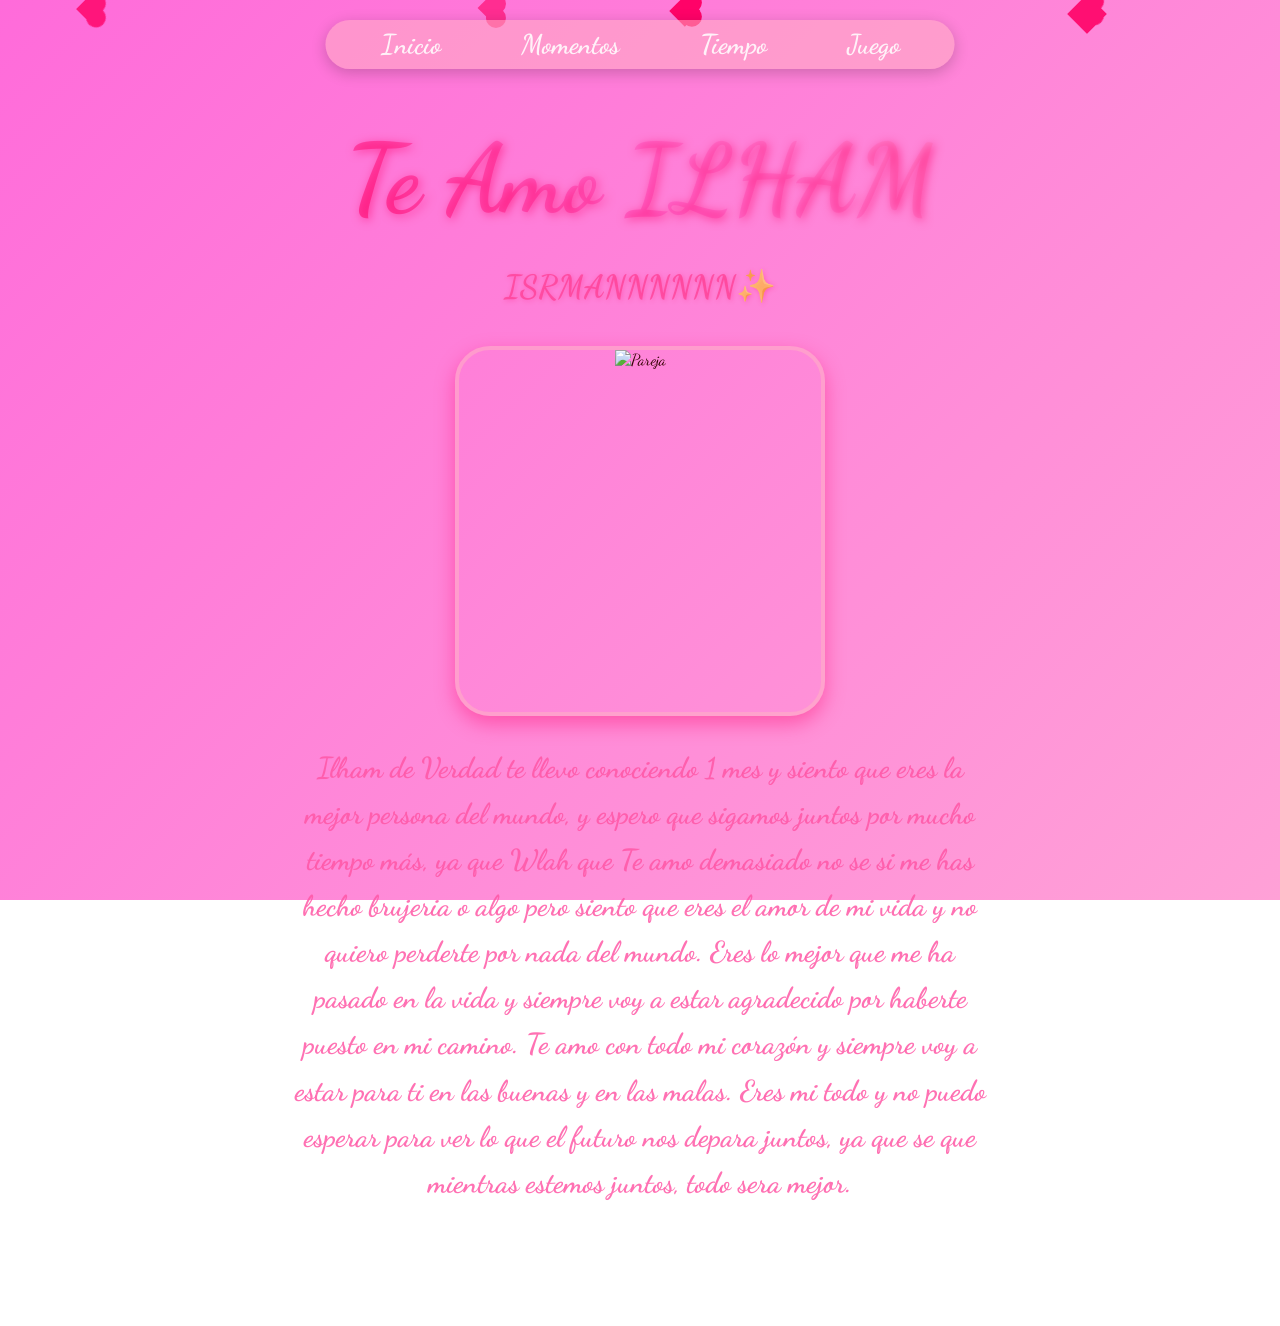
==== index.html @ 4519eac6 "Add files via upload" ====
<!DOCTYPE html>
<html lang="es">
<head>
<meta charset="UTF-8">
<meta name="viewport" content="width=device-width, initial-scale=1.0">
<title>Inicio - Amor / San Valentín</title>
<link href="https://fonts.googleapis.com/css2?family=Dancing+Script:wght@400;700&display=swap" rel="stylesheet">
<link rel="stylesheet" href="style.css">
</head>
<body>

<div class="background-gradient"></div>
<div id="hearts-container"></div>

<nav>
  <ul>
    <li><a href="index.html">Inicio</a></li>
    <li><a href="momentos.html">Momentos</a></li>
    <li><a href="tiempo.html">Tiempo</a></li>
    <li><a href="juego.html">Juego</a></li>
  </ul>
</nav>

<main class="page">
  <h1>Te Amo ILHAM</h1>
  
  <div id="dailyMessage" class="daily-message"></div>

  <div class="image-central animated-frame">
    <img src="/img/5771772332102847890.jpg" alt="Pareja">
  </div>

 
  <p>
    Ilham de Verdad te llevo conociendo 1 mes y siento que eres la mejor persona del mundo, y espero que sigamos juntos por mucho tiempo más, ya que Wlah que Te amo demasiado
    no se si me has hecho brujeria o algo pero siento que eres el amor de mi vida y no quiero perderte por nada del mundo. Eres lo mejor que me ha pasado en la vida y siempre voy a estar agradecido por haberte puesto en mi camino.
    Te amo con todo mi corazón y siempre voy a estar para ti en las buenas y en las malas. Eres mi todo y no puedo esperar para ver lo que el futuro nos depara juntos, ya que se que mientras estemos juntos, todo sera mejor.
  </p>
</main>

<script src="script.js"></script>
</body>
</html>
---- style.css ----
/* ===== RESET ===== */
* {
  margin: 0;
  padding: 0;
  box-sizing: border-box;
}

body {
  font-family: 'Dancing Script', cursive;
  overflow-x: hidden;
  color: #330000;
}

/* ===== FONDO ===== */
.background-gradient {
  position: fixed;
  inset: 0;
  background: linear-gradient(135deg, #ff6bda, #ffb3d6, #ff99cc, #ff6699);
  background-size: 400% 400%;
  animation: gradientMove 6s ease infinite;
  z-index: -2;
}

@keyframes gradientMove {
  0% { background-position: 0% 50%; }
  50% { background-position: 100% 50%; }
  100% { background-position: 0% 50%; }
}

/* ===== NAV ===== */
nav {
  position: fixed;
  top: 20px;
  left: 50%;
  transform: translateX(-50%);
  z-index: 1000;
  display: flex;
  justify-content: center;
  align-items: center;
  padding: 8px 40px; /* menos altura vertical */
  background: rgba(255, 182, 193, 0.5);
  border-radius: 30px;
  box-shadow: 0 4px 15px rgba(0, 0, 0, 0.2);
}

nav ul {
  display: flex;
  gap: 50px;
  list-style: none;
}

nav a {
  color: rgba(255, 255, 255, 0.87);
  font-weight: 700;
  font-size: 1.7em;
  text-decoration: none;
  padding: 8px 15px;
  border-radius: 15px;
  transition: 0.3s;
}

nav a:hover {
  background: rgba(255,255,255,0.2);
  transform: scale(1.15);
}

/* ===== CUPIDO ===== */
.cupido-container {
  position: fixed;
  top: 90px;
  left: 50%;
  transform: translateX(-50%);
  z-index: 900;
}

.cupido {
  width: 50px;
  animation: swing 2s ease-in-out infinite alternate;
}

@keyframes swing {
  0% { transform: rotate(-20deg); }
  100% { transform: rotate(20deg); }
}

/* ===== PAGINAS ===== */
.page {
  padding: 200px 20px;
  text-align: center;
  position: relative;
  z-index: 1;
}

.page {
  padding: 120px 20px; /* menos espacio arriba */
  text-align: center;
  position: relative;
  z-index: 1;
}

/* ===== MARCOS CUADRADOS FIJOS ===== */
.animated-frame {
  display: inline-block;
  width: 370px;
  height: 370px;
  border-radius: 35px;
  overflow: hidden;
  border: 4px solid rgba(255,182,193,0.5);
  box-shadow: 0 8px 20px rgba(255,0,102,0.4);
  animation: frameGlow 2s ease-in-out infinite alternate;
}

@keyframes frameGlow {
  0% { box-shadow: 0 10px 20px rgba(255,0,102,0.3); }
  100% { box-shadow: 0 12px 70px rgba(255,0,102,0.7); }
}

.animated-frame img {
  width: 100%;
  height: 100%;
  object-fit: cover;
}

/* ===== INICIO ===== */
.image-central {
  margin-top: 30px;
}

/* ===== MOMENTOS ===== */
.moment {
  display: flex;
  flex-wrap: wrap;
  align-items: center;
  justify-content: center;
  gap: 30px;
  margin-top: 50px;
}

.moment-image {
  width: 300px;
  height: 300px;
}

.moment-image img {
  width: 100%;
  height: 100%;
  object-fit: cover;
  border-radius: 15px;
}

.text-frame {
  max-width: 500px;
  padding: 20px;
  font-size: 1.2em;
  text-align: left;
  border-radius: 15px;
  border: 2px solid rgba(255,182,193,0.3);
  background: rgba(255,255,255,0.05);
}

/* ===== TIEMPO ===== */
.tiempo-page {
  min-height: 100vh;
  padding: 140px 20px 40px;
  display: flex;
  flex-direction: column;
  align-items: center;
  gap: 40px;
}

.clock-bg {
  width: 600px;
  height: 600px;
  border-radius: 50%;
  background: radial-gradient(circle, rgba(255,182,193,0.3), rgba(255,0,102,0.1));
  border: 5px solid rgba(255,182,193,0.7);
  box-shadow: 0 0 30px rgba(255,182,193,0.5);
  display: flex;
  justify-content: center;
  align-items: center;
  position: relative;
}

.clock-face {
  position: relative;
  width: 100%;
  height: 100%;
}

/* ===== NÚMEROS ROMANOS AJUSTADOS ===== */
.hour-mark {
  position: absolute;
  top: 50%;
  left: 50%;
  font-size: 2em;
  color: #ff0066;
  transform-origin: center center;
}

/* Usamos circunferencia de 250px y compensamos visualmente con translateX */
.hour-mark:nth-child(1)  { transform: rotate(-7deg) translateY(-270px) translateX(0) rotate(7deg); }   /* XII */
.hour-mark:nth-child(2)  { transform: rotate(30deg) translateY(-250px) translateX(0) rotate(-30deg); } 
.hour-mark:nth-child(3)  { transform: rotate(60deg) translateY(-250px) translateX(0) rotate(-60deg); } 
.hour-mark:nth-child(4)  { transform: rotate(90deg) translateY(-230px) translateX(0) rotate(-90deg); } 
.hour-mark:nth-child(5)  { transform: rotate(120deg) translateY(-235px) translateX(0) rotate(-120deg); } 
.hour-mark:nth-child(6)  { transform: rotate(150deg) translateY(-235px) translateX(0) rotate(-150deg); } 
.hour-mark:nth-child(7)  { transform: rotate(183deg) translateY(-240px) translateX(0) rotate(-184deg); } 
.hour-mark:nth-child(8)  { transform: rotate(217deg) translateY(-255px) translateX(0) rotate(-216deg); } 
.hour-mark:nth-child(9)  { transform: rotate(249deg) translateY(-269px) translateX(0) rotate(-250deg); } 
.hour-mark:nth-child(10) { transform: rotate(275deg) translateY(-273px) translateX(0) rotate(-277deg); } 
.hour-mark:nth-child(11) { transform: rotate(300deg) translateY(-283px) translateX(0) rotate(-300deg); } 
.hour-mark:nth-child(12) { transform: rotate(324deg) translateY(-279px) translateX(0) rotate(-330deg); } 

.clock-hand {
  position: absolute;
  width: 8px;
  height: 250px;
  background: #ff0066;
  top: 50%;
  left: 50%;
  transform-origin: bottom center;
  transform: translate(-50%, -100%) rotate(0deg);
  border-radius: 3px;
}

.days-count {
  font-size: 1.6em;
  color:#ff5d93 ;
  font-weight: 1100;
  font-size: 40px;
}

/* ===== CORAZONES ===== */
#hearts-container {
  position: fixed;
  inset: 0;
  pointer-events: none;
  z-index: 500;
}

.heart {
  position: absolute;
  width: 20px;              /* tamaño del corazón */
  height: 20px;
  background: #ff0066;
  transform: rotate(45deg);
  animation: fall linear infinite;
}

.heart::before,
.heart::after {
  content: '';
  position: absolute;
  width: 20px;               /* mismo tamaño que el div principal */
  height: 20px;
  background: #ff0066;
  border-radius: 50%;        /* forma redonda perfecta */
}

.heart::before {
  top: -10px;                /* la mitad del tamaño */
  left: 0;
}

.heart::after {
  left: 10px;                /* la mitad del tamaño */
  top: 0;
}

/* animación */
@keyframes fall {
  0% { transform: translateY(-50px) rotate(45deg); opacity: 1; }
  100% { transform: translateY(110vh) rotate(45deg); opacity: 0; }
}

/* ===== RESPONSIVE ===== */
@media (max-width:768px) {
  .moment { flex-direction: column; }
  .clock-bg {
  width: 50vw;   /* ancho relativo a la pantalla */
  height: 50vw;  /* mantiene el círculo */
  max-width: 600px; /* no crece demasiado en pantallas grandes */
  max-height: 600px;
  min-width: 250px; /* no se haga demasiado pequeño */
  min-height: 250px;
  border-radius: 50%;
  background: radial-gradient(circle, rgba(255,182,193,0.3), rgba(255,0,102,0.1));
  border: 5px solid rgba(255,182,193,0.7);
  box-shadow: 0 0 30px rgba(255,182,193,0.5);
  display: flex;
  justify-content: center;
  align-items: center;
  position: relative;
}
  .clock-hand { height: 180px; }
}

.page h1 {
  font-size: 6em; /* más grande */
  background: linear-gradient(45deg, #ff0066, #ff66cc, #ff99cc);
  -webkit-background-clip: text;
  -webkit-text-fill-color: transparent;
  text-shadow: 2px 2px 10px rgba(255, 0, 102, 0.5);
  animation: heartbeat 2s ease-in-out infinite;
  margin-bottom: 30px;
  margin-top: 2px;
}

@keyframes heartbeat {
  0%, 0.3% { transform: scale(1); }
  30% { transform: scale(1.05); }
}

/* Texto principal de la página de inicio */
.page p {
  font-family: 'Dancing Script', cursive; /* fuente bonita y romántica */
  font-size: 1.8em;                       /* un tamaño agradable */
  color: #ff55a4d5;                          /* color rosado romántico */
  text-align: center;                      /* centrado */
  line-height: 1.6em;                      /* separación de líneas cómoda */
  max-width: 700px;                        /* que no ocupe toda la pantalla */
  margin: 25px auto 0 auto;               /* centrado horizontal con margen superior */
  font-weight: 900;
}


.daily-message {
  font-family: 'Dancing Script', cursive;
  font-size: 2em;
  color: #ff33889f;
  font-weight: 700;
  text-align: center;
  text-shadow: 1px 1px 5px rgba(255,0,102,0.3);
  margin: 10px 0; /* espacio arriba y abajo */
}

#musicBtn {
  background: linear-gradient(135deg, #ff6699, #ff3366);
  color: white;
  font-family: 'Dancing Script', cursive;
  font-size: 1.5em;
  font-weight: 700;
  padding: 10px 25px;
  border: none;
  border-radius: 25px;
  box-shadow: 0 5px 15px rgba(255, 51, 102, 0.4);
  cursor: pointer;
  transition: all 0.3s ease;
  text-shadow: 1px 1px 5px rgba(255, 102, 153, 0.4);
}

#musicBtn:hover {
  transform: scale(1.1);
  box-shadow: 0 8px 20px rgba(255, 51, 102, 0.6);
  background: linear-gradient(135deg, #ff3366, #ff6699);
}

#musicBtn:active {
  transform: scale(0.95);
  box-shadow: 0 4px 10px rgba(255, 51, 102, 0.4);
}

@media (max-width: 768px) {

  /* Navbar */
  nav {
    padding: 10px 20px;
    top: 10px;
  }

  nav ul {
    gap: 20px;
  }

  nav ul li a {
    font-size: 1.1em;
    padding: 6px 10px;
  }

  /* Página */
  .page {
    padding-top: 160px;
  }

  h1 {
    font-size: 2.4em;
  }

  p {
    font-size: 1.2em;
  }

  /* Mensaje diario */
  .daily-message {
    font-size: 1.6em;
    padding: 0 10px;
  }

  /* Botón música */
  #musicBtn {
    font-size: 1em;
    padding: 10px 22px;
  }

  /* Momentos */
  .moment {
    flex-direction: column;
    text-align: center;
  }

  .moment-text {
    max-width: 90%;
    font-size: 1.1em;
  }

  /* Reloj */
  .clock-bg {
    width: 320px;
    height: 320px;
  }

  .clock-hand {
    height: 140px;
  }

  .days-count {
    font-size: 2em;
  }
}

.clock-hand {
  width: 2% ; /* proporcional al reloj */
  height: 45%; /* 45% del alto del círculo */
  background: #ff0066;
  top: 50%;
  left: 50%;
  transform-origin: bottom center;
  transform: translate(-50%, -100%) rotate(0deg);
  border-radius: 3px;
  position: absolute;
}
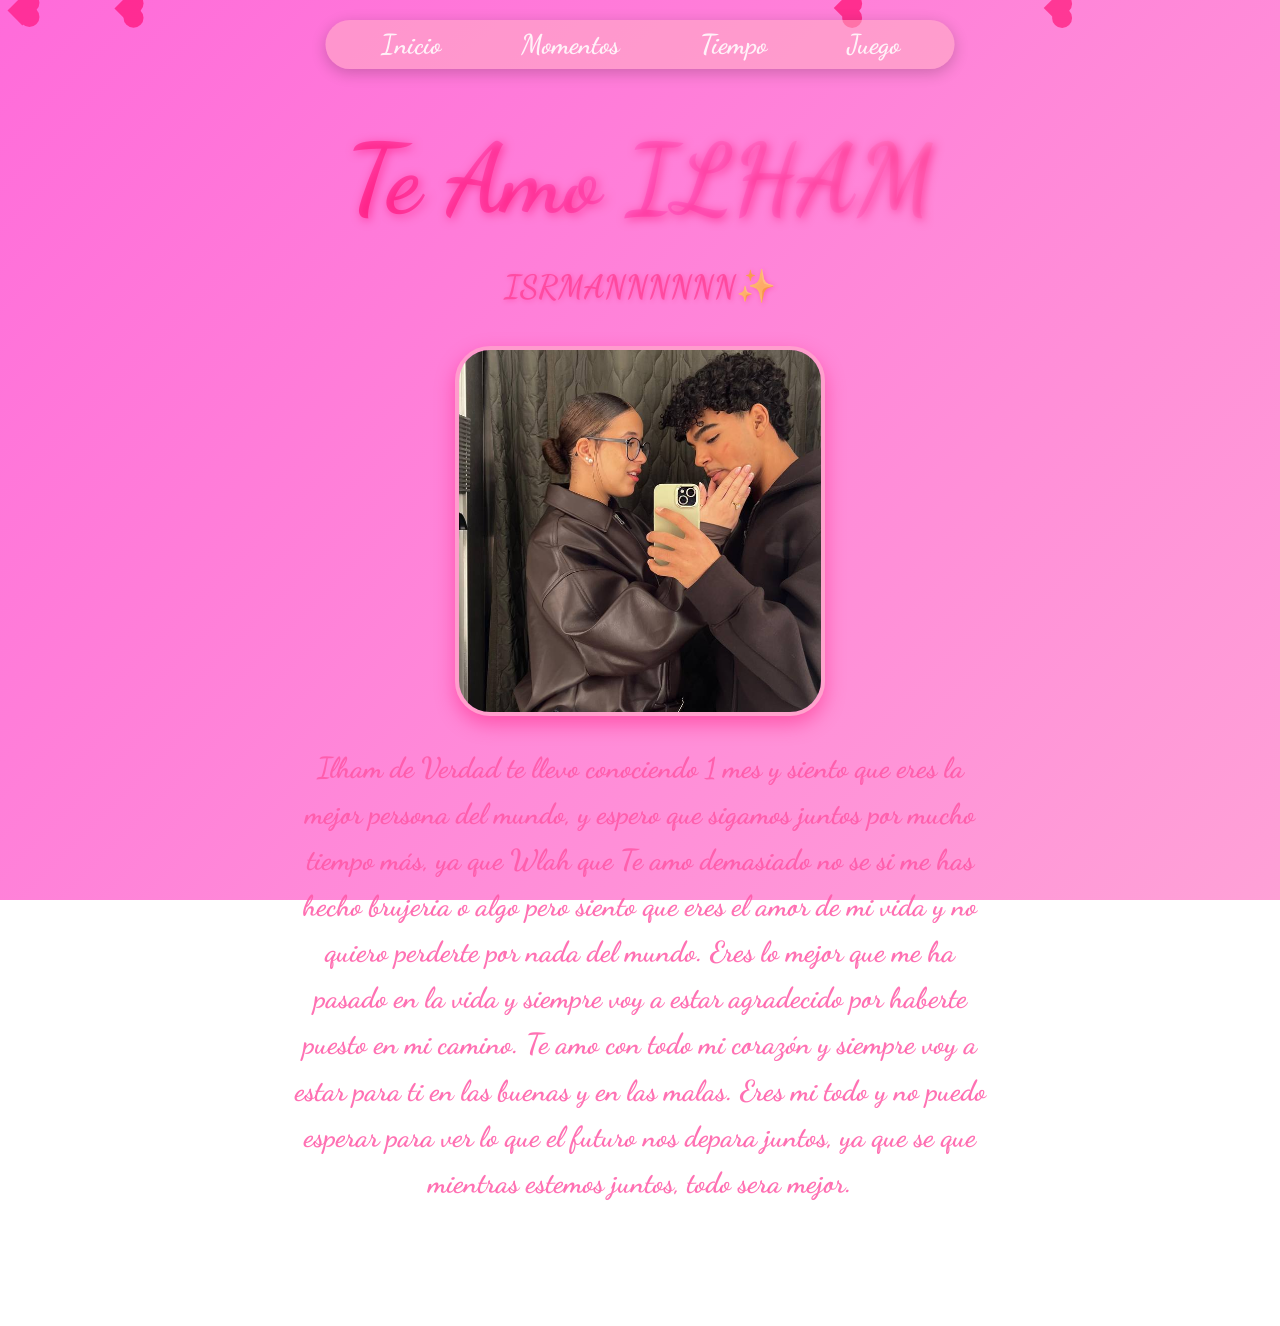
==== commit adc09f2a: "Update index.html" ====
--- a/index.html
+++ b/index.html
@@ -27,7 +27,7 @@
   <div id="dailyMessage" class="daily-message"></div>
 
   <div class="image-central animated-frame">
-    <img src="/img/5771772332102847890.jpg" alt="Pareja">
+    <img src="./img/foto1.jpg" alt="Pareja">
   </div>
 
  
@@ -41,3 +41,4 @@
 <script src="script.js"></script>
 </body>
 </html>
+
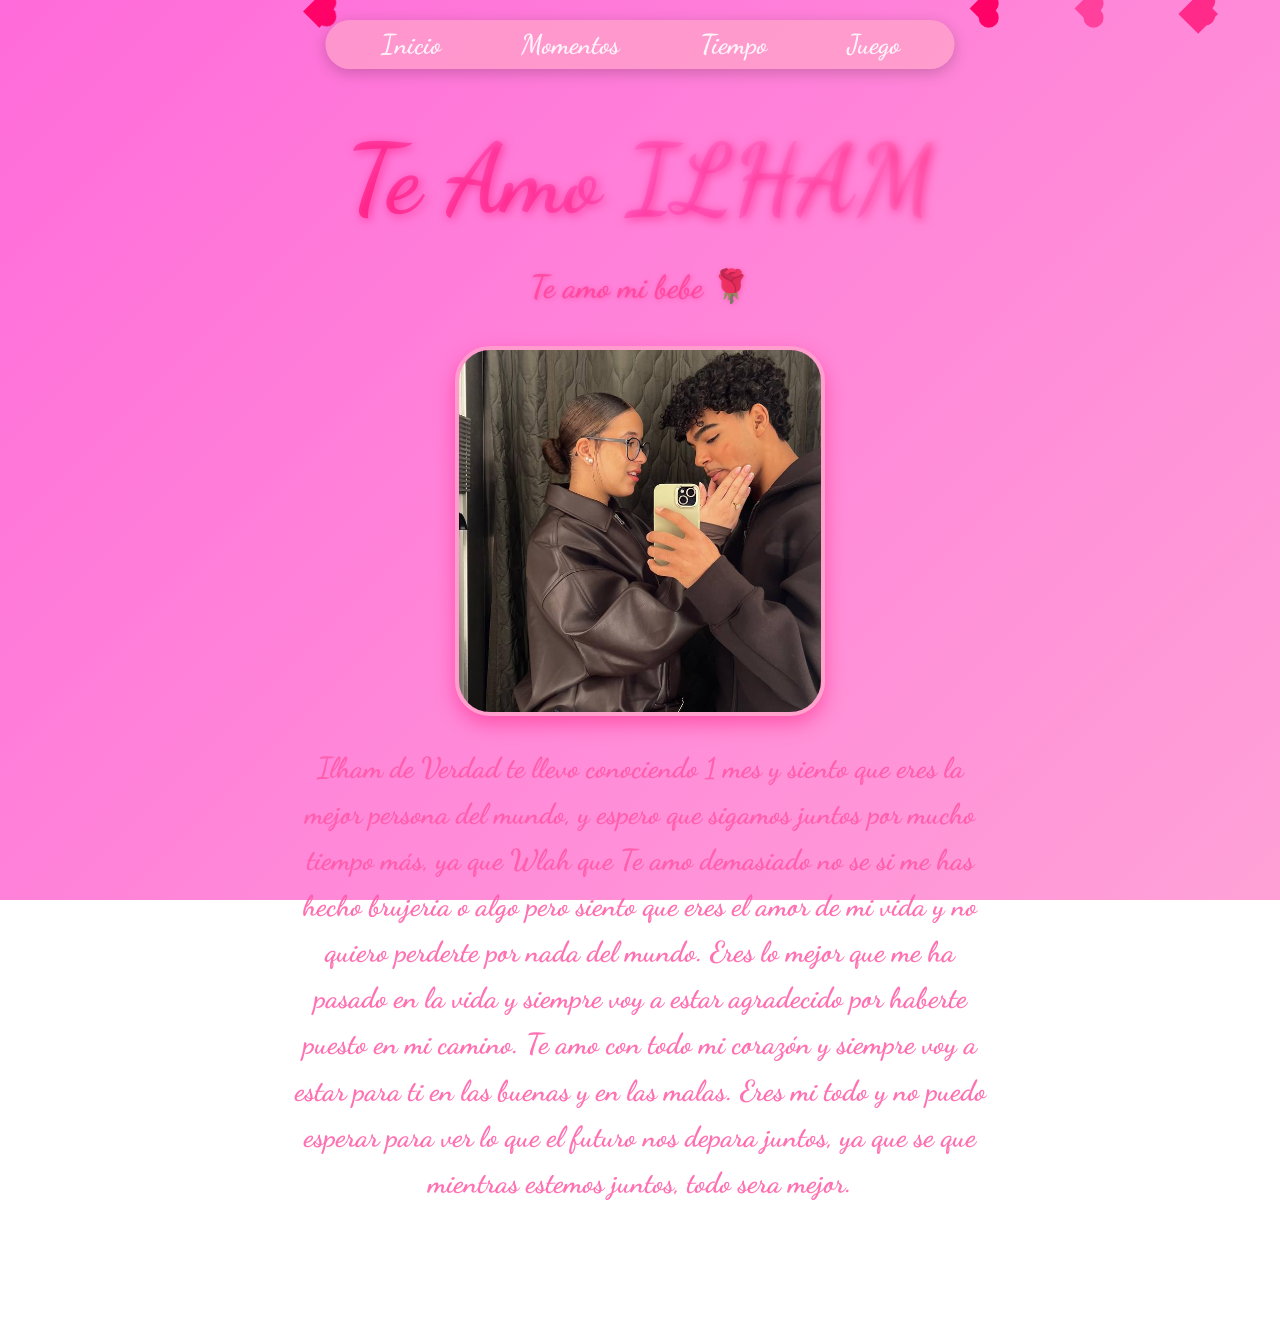
==== commit c6a4fe20: "Refactor index.html structure and content Updated the HTML structure and content in index.html." ====
--- a/index.html
+++ b/index.html
@@ -27,7 +27,7 @@
   <div id="dailyMessage" class="daily-message"></div>
 
   <div class="image-central animated-frame">
-    <img src="./img/foto1.jpg" alt="Pareja">
+    <img src="/foto1.jpg" alt="Pareja">
   </div>
 
  
@@ -42,3 +42,4 @@
 </body>
 </html>
 
+
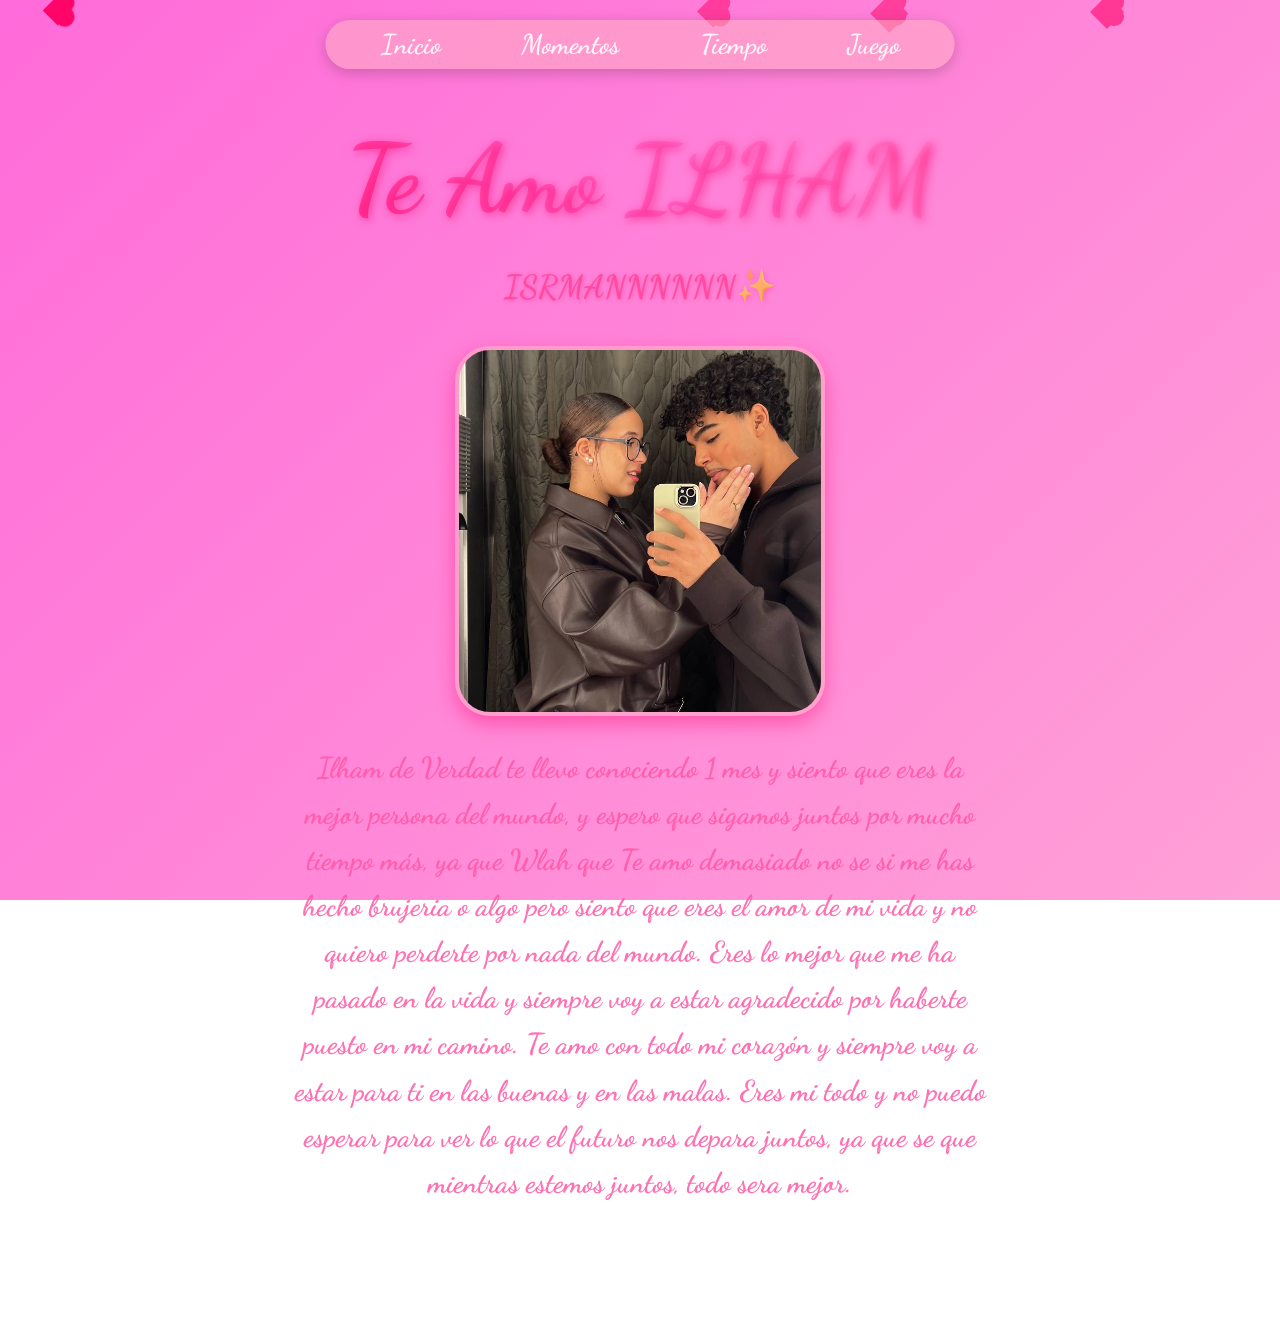
==== commit 2f15dfbf: "Update index.html" ====
--- a/index.html
+++ b/index.html
@@ -27,7 +27,7 @@
   <div id="dailyMessage" class="daily-message"></div>
 
   <div class="image-central animated-frame">
-    <img src="/foto1.jpg" alt="Pareja">
+    <img src="foto1.jpg" alt="Pareja">
   </div>
 
  
@@ -43,3 +43,4 @@
 </html>
 
 
+
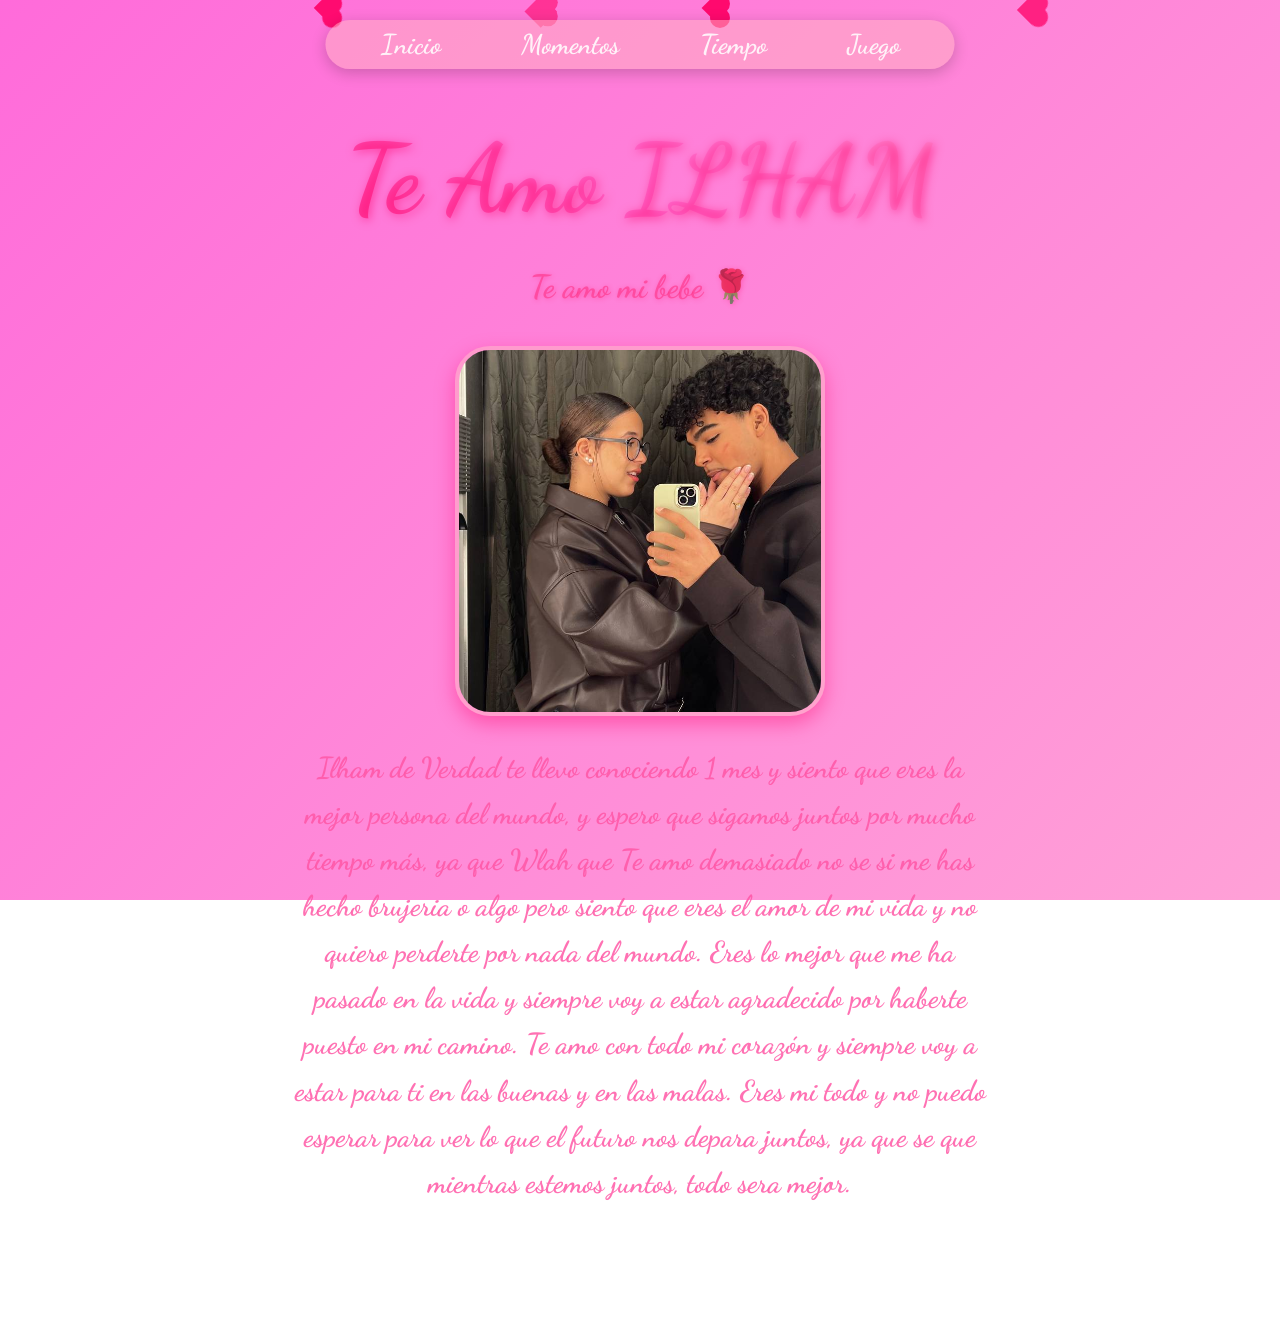
==== commit 619ab491: "Update index.html" ====
--- a/index.html
+++ b/index.html
@@ -27,7 +27,7 @@
   <div id="dailyMessage" class="daily-message"></div>
 
   <div class="image-central animated-frame">
-    <img src="foto1.jpg" alt="Pareja">
+    <img src="/img/5771772332102847890.jpg" alt="Pareja">
   </div>
 
  
@@ -41,6 +41,3 @@
 <script src="script.js"></script>
 </body>
 </html>
-
-
-
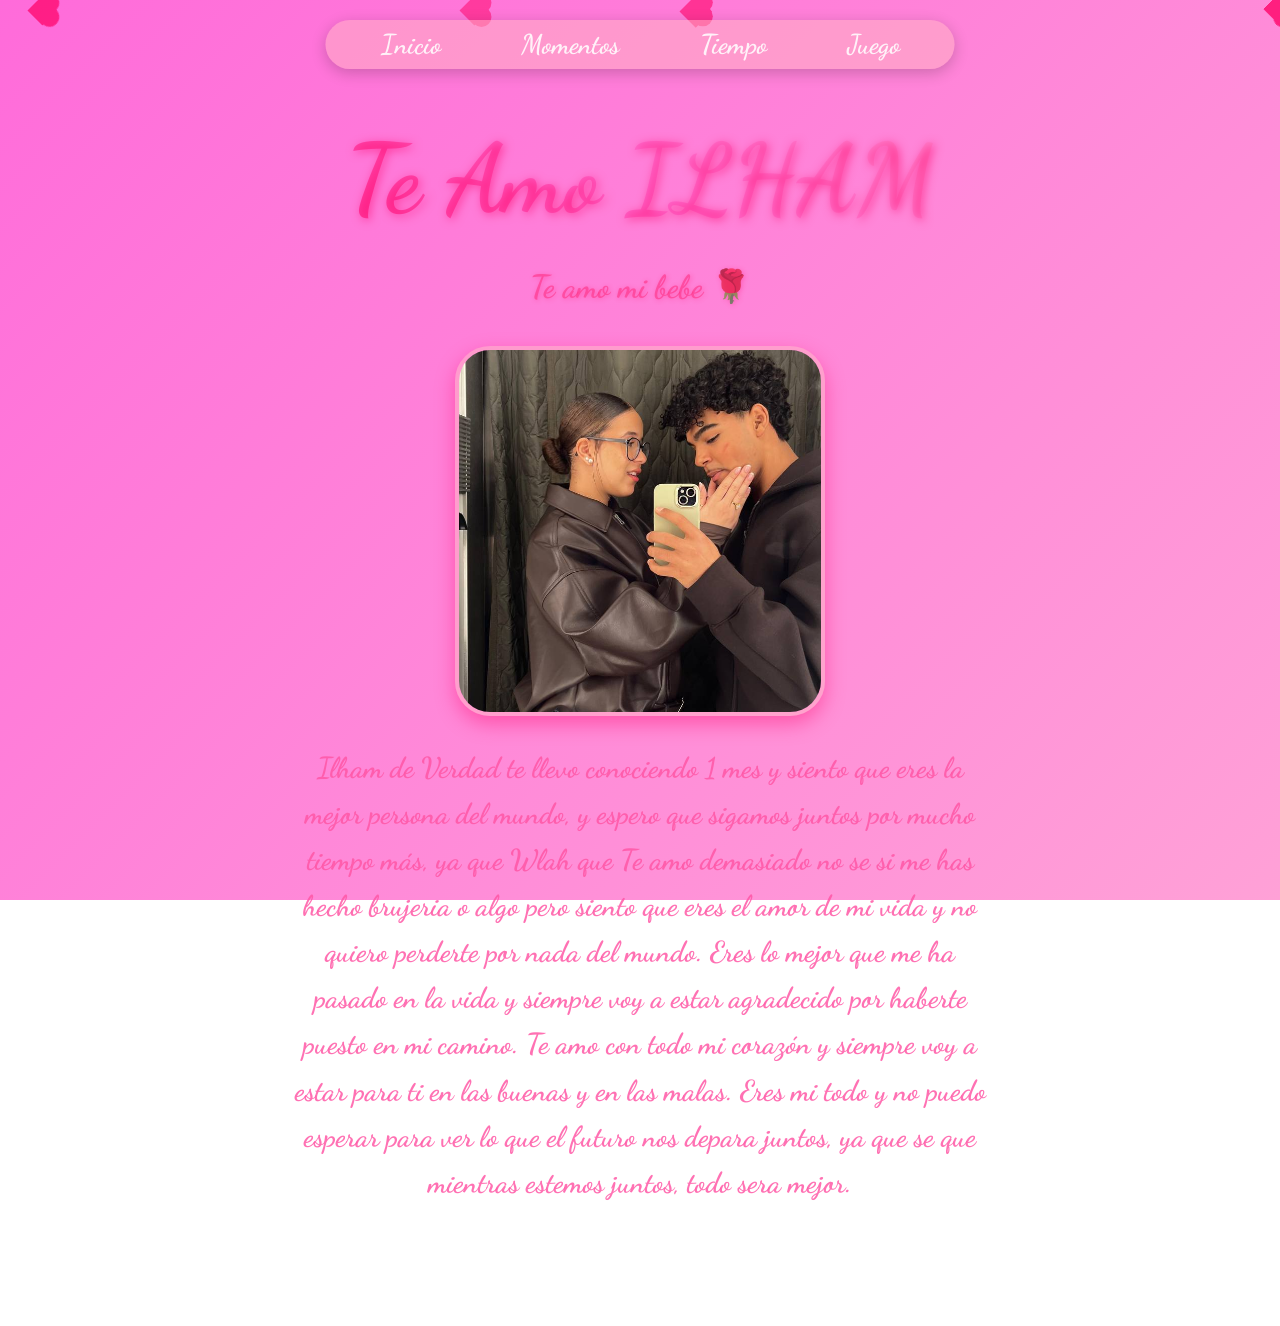
==== commit cfcbfd6c: "Update index.html" ====
--- a/index.html
+++ b/index.html
@@ -27,7 +27,7 @@
   <div id="dailyMessage" class="daily-message"></div>
 
   <div class="image-central animated-frame">
-    <img src="/img/5771772332102847890.jpg" alt="Pareja">
+    <img src="5771772332102847890.jpg" alt="Pareja">
   </div>
 
  
@@ -41,3 +41,4 @@
 <script src="script.js"></script>
 </body>
 </html>
+
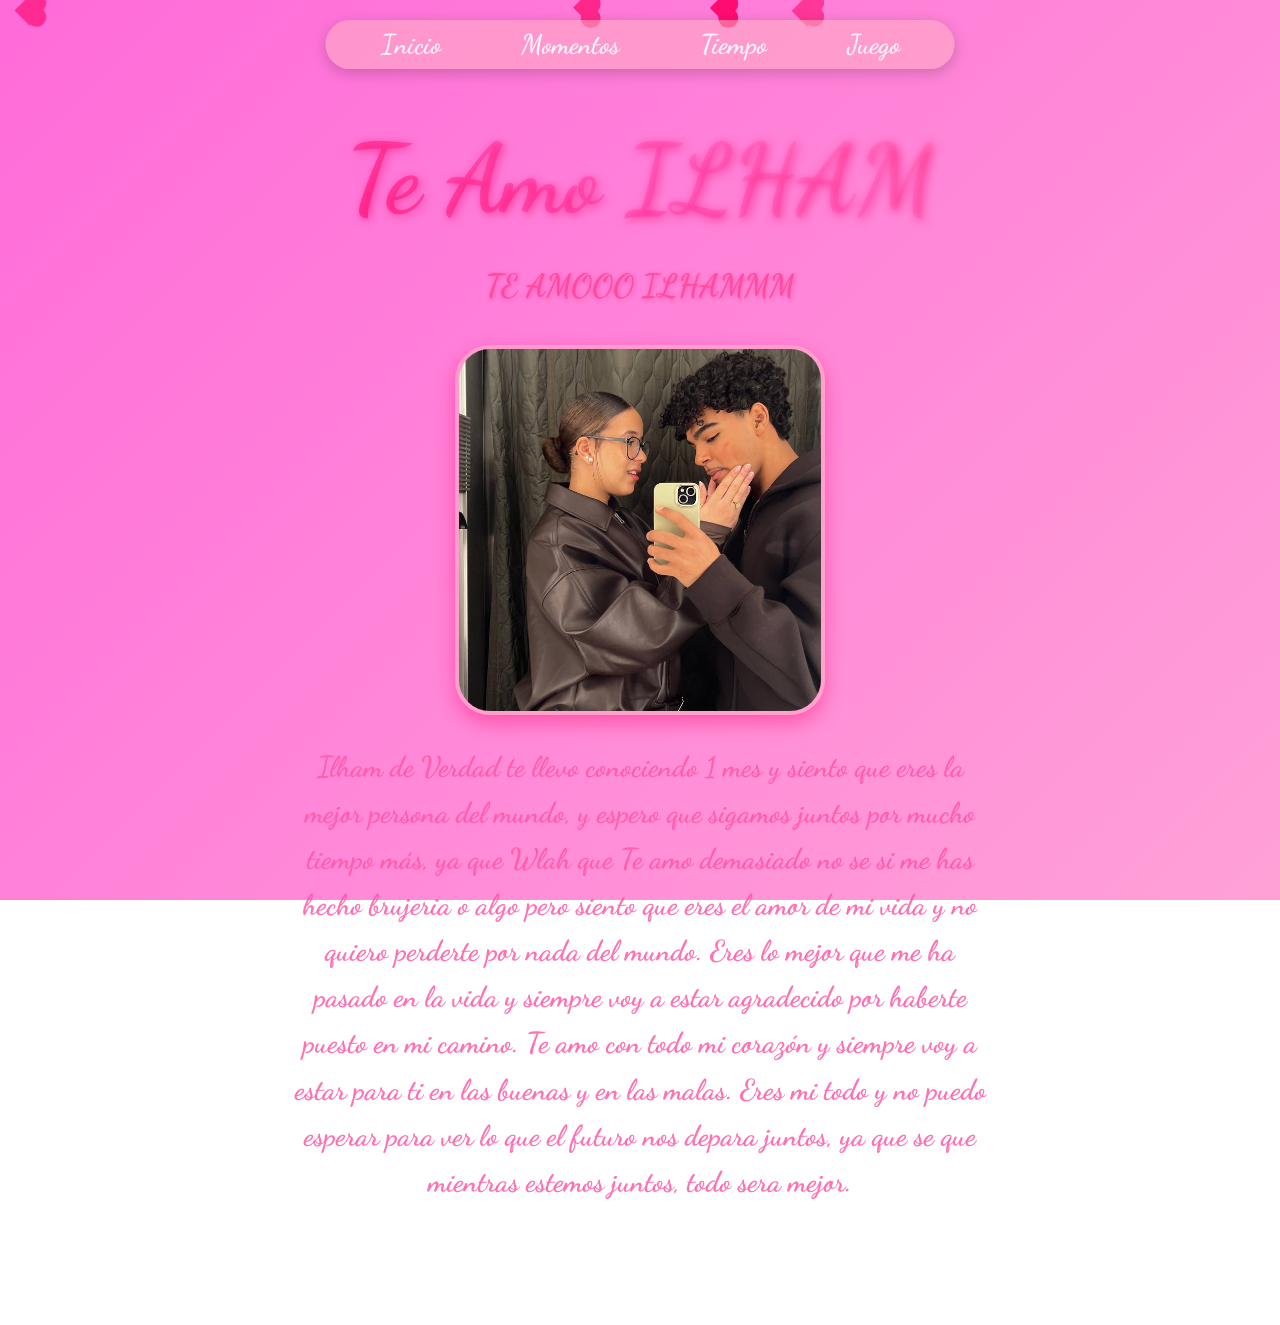
==== commit ad011960: "Update index.html" ====
--- a/index.html
+++ b/index.html
@@ -27,7 +27,7 @@
   <div id="dailyMessage" class="daily-message"></div>
 
   <div class="image-central animated-frame">
-    <img src="5771772332102847890.jpg" alt="Pareja">
+    <img src="foto1.jpg" alt="Pareja">
   </div>
 
  
@@ -42,3 +42,4 @@
 </body>
 </html>
 
+
